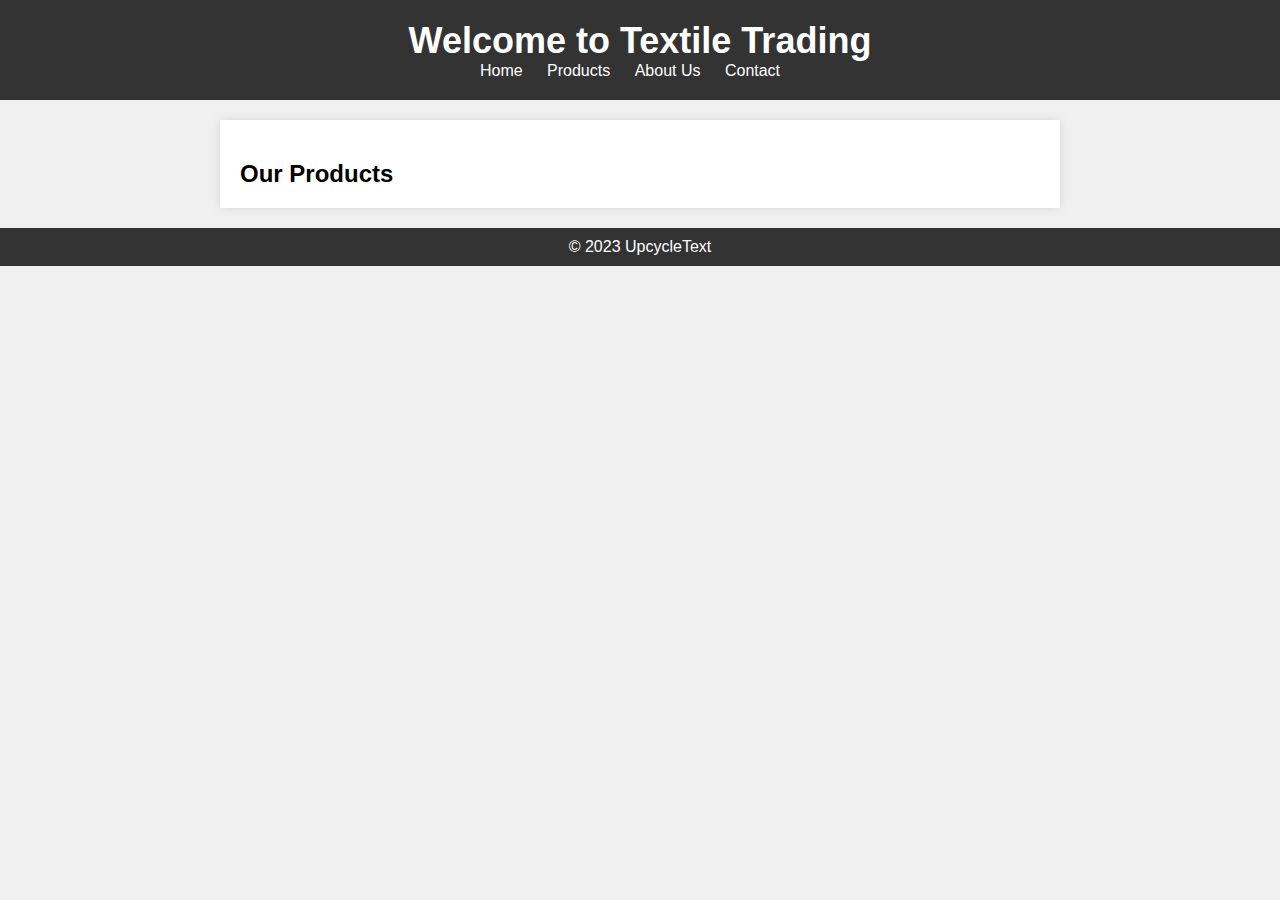
==== index.html @ 13b3493d "Add files via upload" ====
<!DOCTYPE html>
<html lang="en">
<head>
    <meta charset="UTF-8">
    <meta name="viewport" content="width=device-width, initial-scale=1.0">
    <title>Textile Trading App</title>
    <link rel="stylesheet" href="styles.css">
</head>
<body>
    <header>
        <h1>Welcome to Textile Trading</h1>
        <nav>
            <ul>
                <li><a href="#">Home</a></li>
                <li><a href="#">Products</a></li>
                <li><a href="#">About Us</a></li>
                <li><a href="#">Contact</a></li>
            </ul>
        </nav>
    </header>

    <main>
        <section class="products">
            <h2>Our Products</h2>
            <!-- Your product listings can go here -->
        </section>
    </main>

    <footer>
        <p>&copy; 2023 UpcycleText</p>
    </footer>
</body>
</html>
---- styles.css ----
/* Reset some default styles for better consistency */
body, h1, h2, p, ul, li {
    margin: 0;
    padding: 0;
}

body {
    font-family: Arial, sans-serif;
    background-color: #f0f0f0;
}

header {
    background-color: #333;
    color: #fff;
    padding: 20px;
    text-align: center;
}

header h1 {
    font-size: 36px;
}

nav ul {
    list-style-type: none;
}

nav li {
    display: inline;
    margin-right: 20px;
}

nav a {
    color: #fff;
    text-decoration: none;
}

main {
    max-width: 800px;
    margin: 20px auto;
    padding: 20px;
    background-color: #fff;
    box-shadow: 0 0 10px rgba(0, 0, 0, 0.1);
}

.products {
    margin-top: 20px;
}

footer {
    text-align: center;
    padding: 10px;
    background-color: #333;
    color: #fff;
}
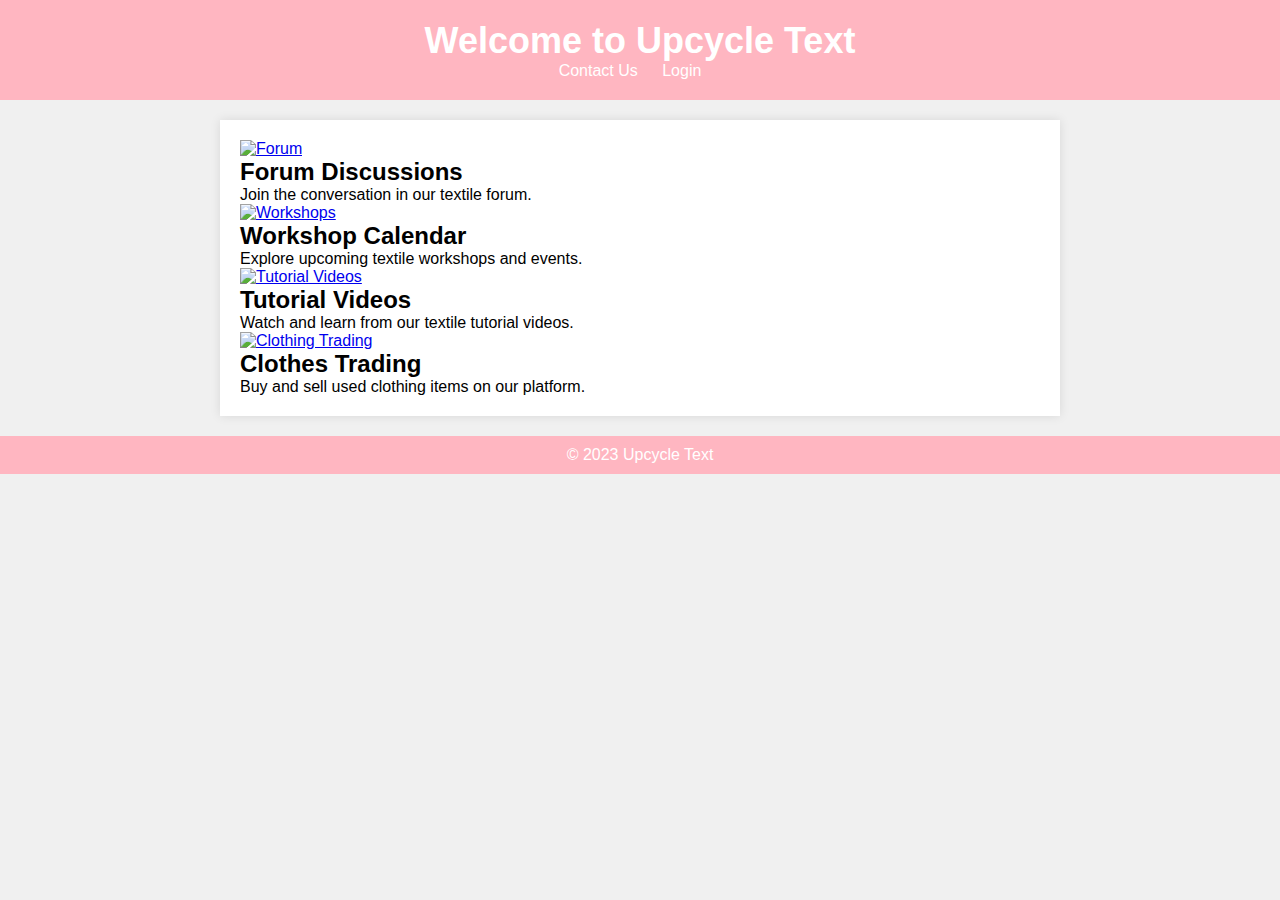
==== commit 76554bf3: "Update index.html" ====
--- a/index.html
+++ b/index.html
@@ -3,31 +3,56 @@
 <head>
     <meta charset="UTF-8">
     <meta name="viewport" content="width=device-width, initial-scale=1.0">
-    <title>Textile Trading App</title>
+    <title>Upcycle Text</title>
     <link rel="stylesheet" href="styles.css">
 </head>
 <body>
     <header>
-        <h1>Welcome to Textile Trading</h1>
+        <h1>Welcome to Upcycle Text</h1>
         <nav>
             <ul>
-                <li><a href="#">Home</a></li>
-                <li><a href="#">Products</a></li>
-                <li><a href="#">About Us</a></li>
-                <li><a href="#">Contact</a></li>
+                <li><a href="#">Contact Us</a></li>
+                <li><a href="login_page.php">Login</a></li>
             </ul>
         </nav>
     </header>
 
     <main>
-        <section class="products">
-            <h2>Our Products</h2>
-            <!-- Your product listings can go here -->
+        <section class="feature">
+            <a href="forum.html">
+                <img src="images/discussion.jpeg" alt="Forum" width="280" height="179">
+            </a>
+            <h2>Forum Discussions</h2>
+            <p>Join the conversation in our textile forum.</p>
+        </section>
+
+        <section class="feature">
+            <a href="workshops.html">
+                <img src="images/workshop.jpeg" alt="Workshops">
+            </a>
+            <h2>Workshop Calendar</h2>
+            <p>Explore upcoming textile workshops and events.</p>
+        </section>
+
+        <section class="feature">
+            <a href="videos.html">
+                <img src="images/tutorial3.jpeg" alt="Tutorial Videos" width="280" height="179">
+            </a>
+            <h2>Tutorial Videos</h2>
+            <p>Watch and learn from our textile tutorial videos.</p>
+        </section>
+
+        <section class="feature">
+            <a href="trading_page1.php">
+                <img src="images/clothes1.jpeg" alt="Clothing Trading" width="280" height="179">
+            </a>
+            <h2>Clothes Trading </h2>
+            <p>Buy and sell used clothing items on our platform.</p>
         </section>
     </main>
 
     <footer>
-        <p>&copy; 2023 UpcycleText</p>
+        <p>&copy; 2023 Upcycle Text</p>
     </footer>
 </body>
 </html>
--- a/styles.css
+++ b/styles.css
@@ -10,7 +10,7 @@
 }
 
 header {
-    background-color: #333;
+    background-color: lightpink;
     color: #fff;
     padding: 20px;
     text-align: center;
@@ -49,6 +49,6 @@
 footer {
     text-align: center;
     padding: 10px;
-    background-color: #333;
+    background-color: lightpink;
     color: #fff;
 }
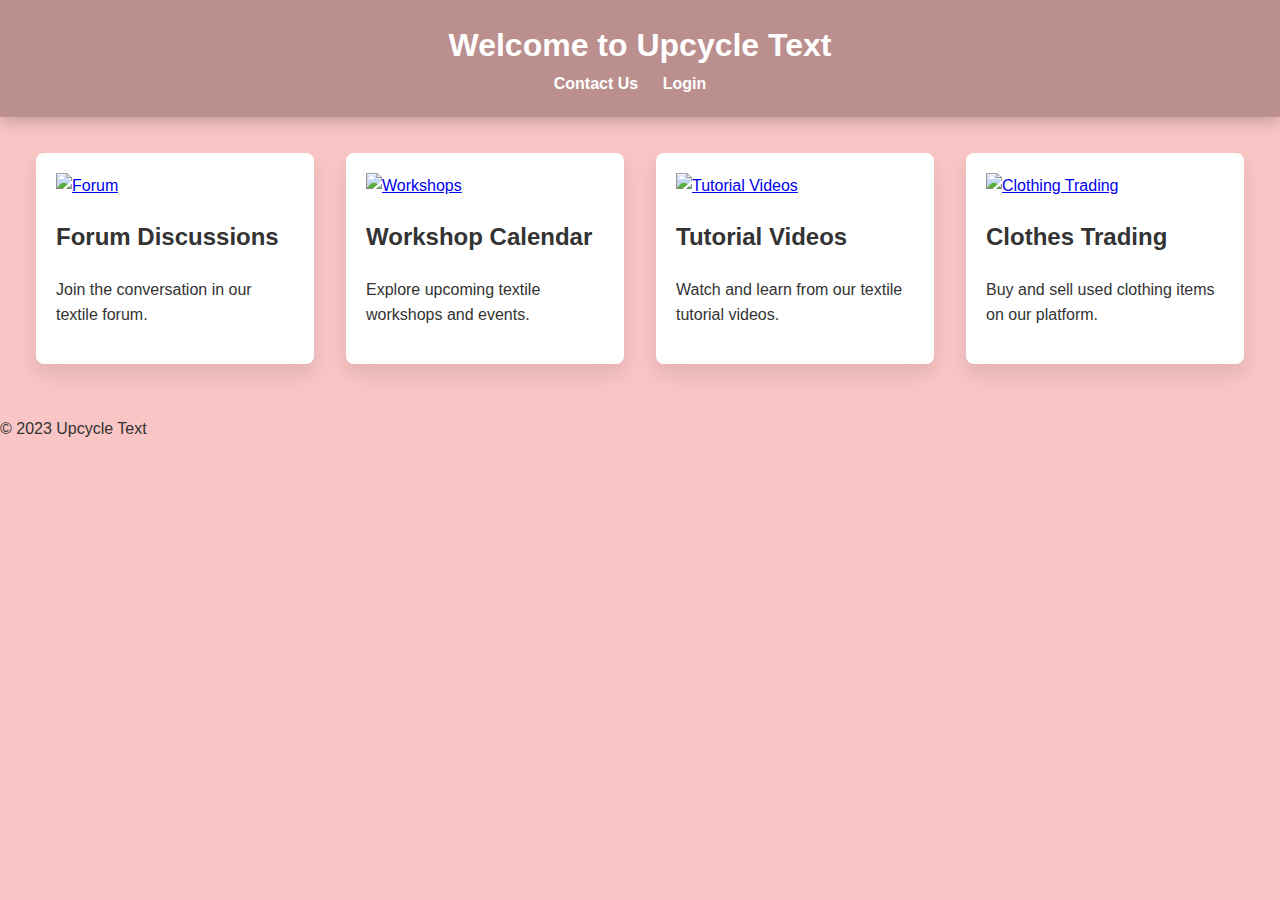
==== commit e9ba9c4d: "Update index.html" ====
--- a/index.html
+++ b/index.html
@@ -11,7 +11,7 @@
         <h1>Welcome to Upcycle Text</h1>
         <nav>
             <ul>
-                <li><a href="#">Contact Us</a></li>
+                <li><a href="mailto:UpcycleText@gmail.com">Contact Us</a></li>
                 <li><a href="login_page.php">Login</a></li>
             </ul>
         </nav>
--- a/styles.css
+++ b/styles.css
@@ -1,54 +1,99 @@
-/* Reset some default styles for better consistency */
-body, h1, h2, p, ul, li {
+/* Reset some default styles */
+body, h1, ul, li {
     margin: 0;
     padding: 0;
 }
 
+/* Set pastel pink as the primary color */
 body {
     font-family: Arial, sans-serif;
-    background-color: #f0f0f0;
+    background-color: #f9c5c5; /* Light Pastel Pink Background */
+    color: #333; /* Text Color */
+    line-height: 1.6;
 }
 
 header {
-    background-color: lightpink;
+    background-color: rosybrown; /* Light Pastel Red Header Background */
     color: #fff;
-    padding: 20px;
     text-align: center;
+    padding: 20px 0;
+    box-shadow: 0 5px 15px rgba(0, 0, 0, 0.2); /* 3D effect - Shadow */
 }
 
 header h1 {
-    font-size: 36px;
+    font-size: 2rem;
 }
 
 nav ul {
     list-style-type: none;
+    display: inline; 
 }
 
-nav li {
+nav ul li {
     display: inline;
     margin-right: 20px;
 }
 
-nav a {
+nav ul li a {
     color: #fff;
     text-decoration: none;
+    font-weight: bold;
+    transition: color 0.3s ease;
+    display: inline;
 }
 
-main {
-    max-width: 800px;
-    margin: 20px auto;
-    padding: 20px;
-    background-color: #fff;
-    box-shadow: 0 0 10px rgba(0, 0, 0, 0.1);
+nav ul li a:hover {
+    color: #f56a7e; /* Hover color - Pastel Red */
 }
 
-.products {
-    margin-top: 20px;
+/* Styling for the dropdown menu */
+.dropdown-content {
+    display: none;
+    position: absolute;
+    background-color: #fff; /* White Background for Dropdown */
+    box-shadow: 0 4px 8px rgba(0, 0, 0, 0.2);
+    z-index: 1;
+    top: 100%; /* Position dropdown below the parent item */
+    left: 0; /* Align dropdown with the left edge of the parent item */
+    min-width: 150px; /* Set a minimum width for the dropdown */
 }
 
-footer {
+/* Show the dropdown when hovering over the parent item */
+nav ul li:hover .dropdown-content {
+    display: block;
+}
+
+.dropdown-content li {
     text-align: center;
     padding: 10px;
-    background-color: lightpink;
-    color: #fff;
+    border-top: 1px solid #ccc; /* Add a top border to separate items */
 }
+
+/* Add some space below the dropdown menu items */
+.dropdown-content li:not(:last-child) {
+    margin-bottom: 5px;
+}
+
+/* Styling for feature sections */
+main {
+    display: flex;
+    justify-content: space-around;
+    flex-wrap: wrap;
+    padding: 20px;
+}
+
+.feature {
+    flex: 1;
+    max-width: 300px;
+    margin: 16px;
+    padding: 20px;
+    background-color: #fff; /* White Background for Sections */
+    border-radius: 8px;
+    box-shadow: 0 10px 20px rgba(0, 0, 0, 0.1); /* 3D effect - Deeper Shadow */
+    transition: transform 0.3s ease; /* 3D effect - Transform */
+}
+
+.feature:hover {
+    transform: translateY(-5px); /* 3D effect - Move Up on Hover */
+}
+
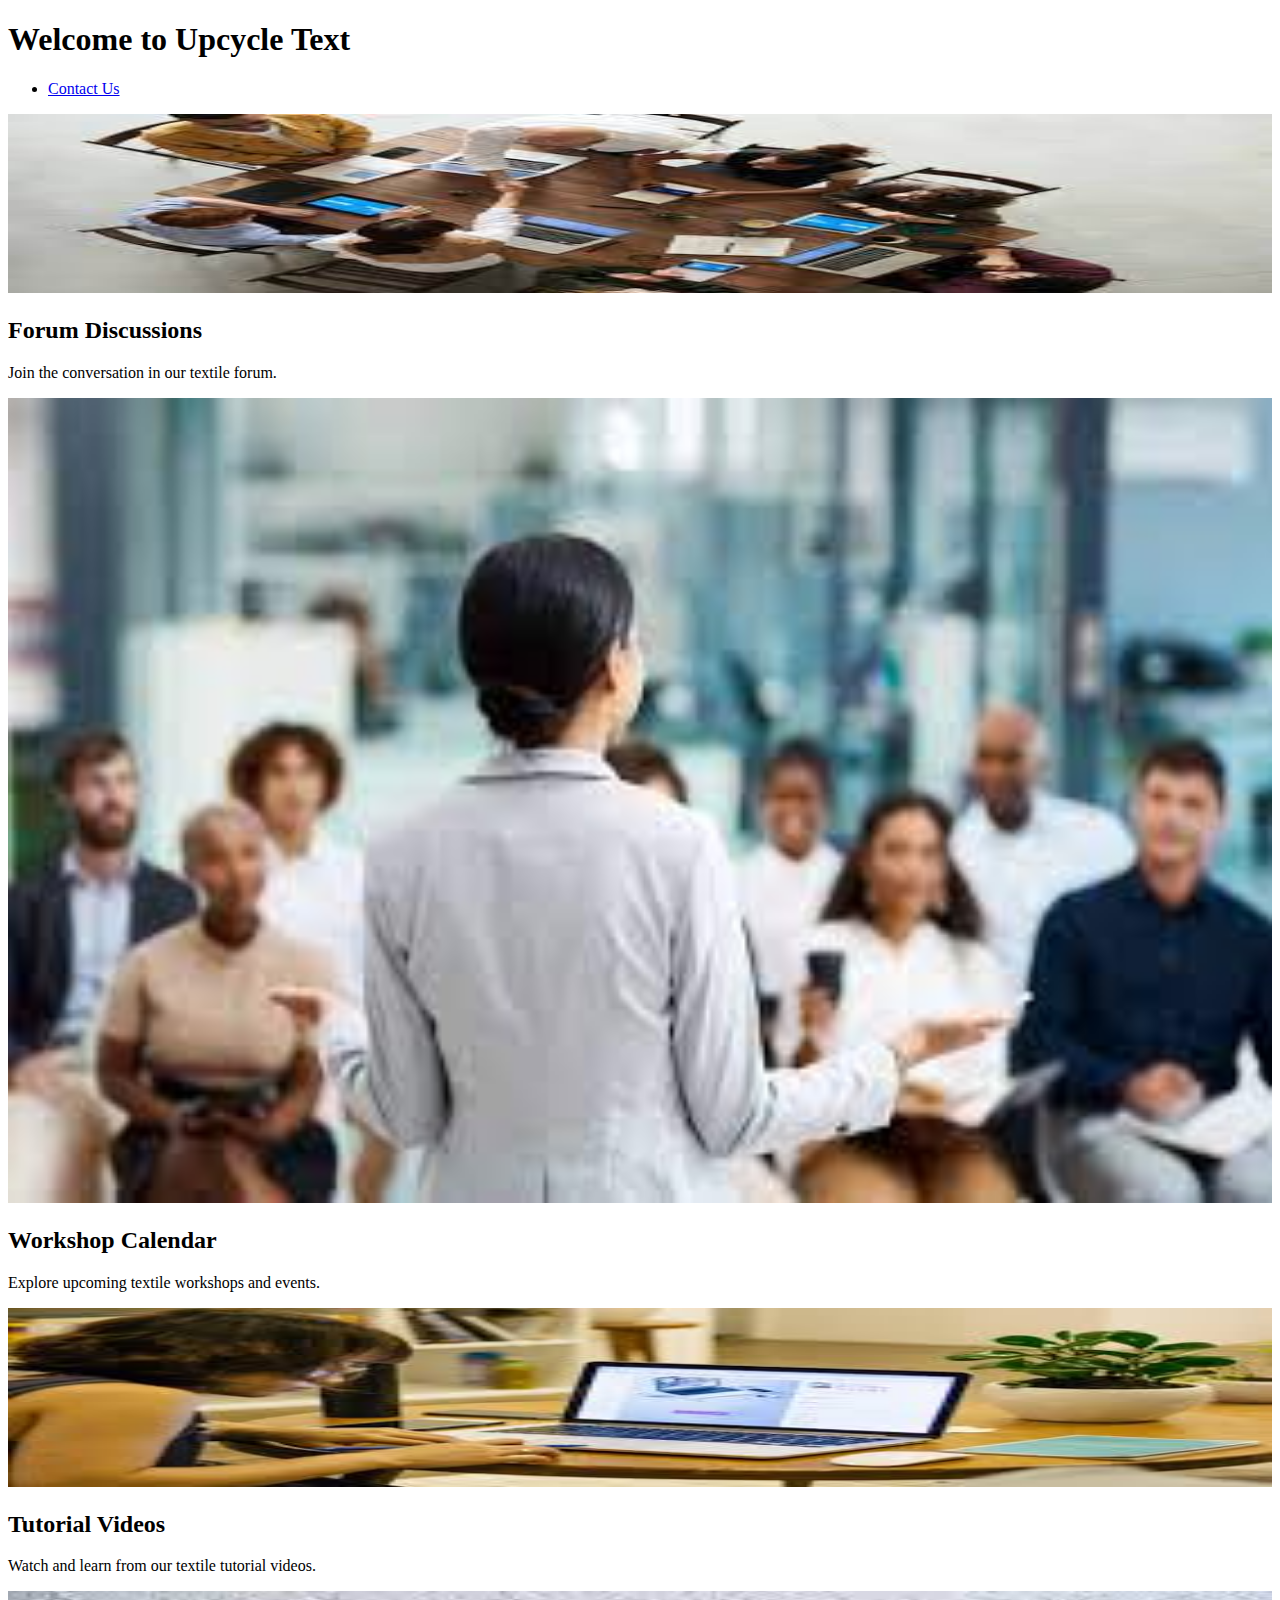
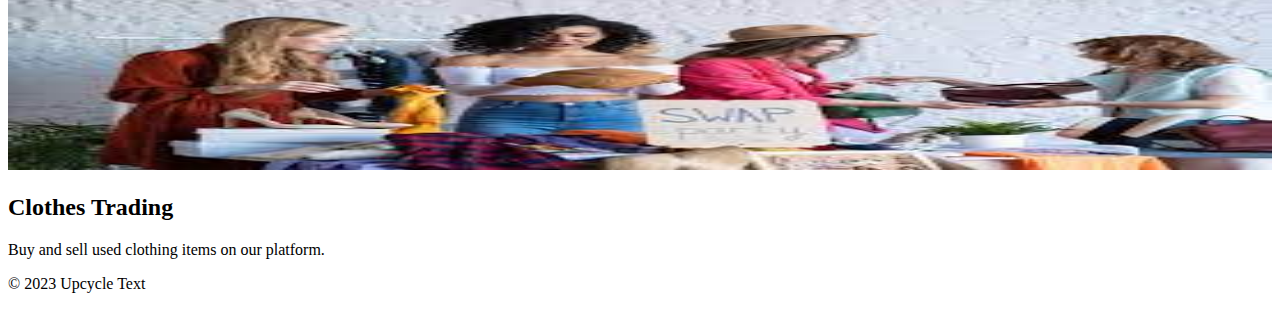
==== commit d6fe514b: "Create index.html" ====
--- a/index.html
+++ b/index.html
@@ -4,7 +4,7 @@
     <meta charset="UTF-8">
     <meta name="viewport" content="width=device-width, initial-scale=1.0">
     <title>Upcycle Text</title>
-    <link rel="stylesheet" href="styles.css">
+    <link rel="stylesheet" href="index_style.css">
 </head>
 <body>
     <header>
@@ -12,31 +12,31 @@
         <nav>
             <ul>
                 <li><a href="mailto:UpcycleText@gmail.com">Contact Us</a></li>
-                <li><a href="login_page.php">Login</a></li>
+                <!-- <li><a href="login_page.php">Login</a></li> --> 
             </ul>
         </nav>
     </header>
 
     <main>
         <section class="feature">
-            <a href="forum.html">
-                <img src="images/discussion.jpeg" alt="Forum" width="280" height="179">
+            <a href="forumtrial.php">
+                <img src="images/discussion.jpeg" alt="Forum" width="100%" height="179">
             </a>
             <h2>Forum Discussions</h2>
             <p>Join the conversation in our textile forum.</p>
         </section>
 
         <section class="feature">
-            <a href="workshops.html">
-                <img src="images/workshop.jpeg" alt="Workshops">
+            <a href="workshop_calendar.html">
+                <img src="images/workshop.jpeg" alt="Workshops" width="100%">
             </a>
             <h2>Workshop Calendar</h2>
             <p>Explore upcoming textile workshops and events.</p>
         </section>
 
         <section class="feature">
-            <a href="videos.html">
-                <img src="images/tutorial3.jpeg" alt="Tutorial Videos" width="280" height="179">
+            <a href="tutorial_library.html">
+                <img src="images/tutorial3.jpeg" alt="Tutorial Videos" width="100%" height="179">
             </a>
             <h2>Tutorial Videos</h2>
             <p>Watch and learn from our textile tutorial videos.</p>
@@ -44,7 +44,7 @@
 
         <section class="feature">
             <a href="trading_page1.php">
-                <img src="images/clothes1.jpeg" alt="Clothing Trading" width="280" height="179">
+                <img src="images/clothes1.jpeg" alt="Clothing Trading" width="100%" height="179">
             </a>
             <h2>Clothes Trading </h2>
             <p>Buy and sell used clothing items on our platform.</p>
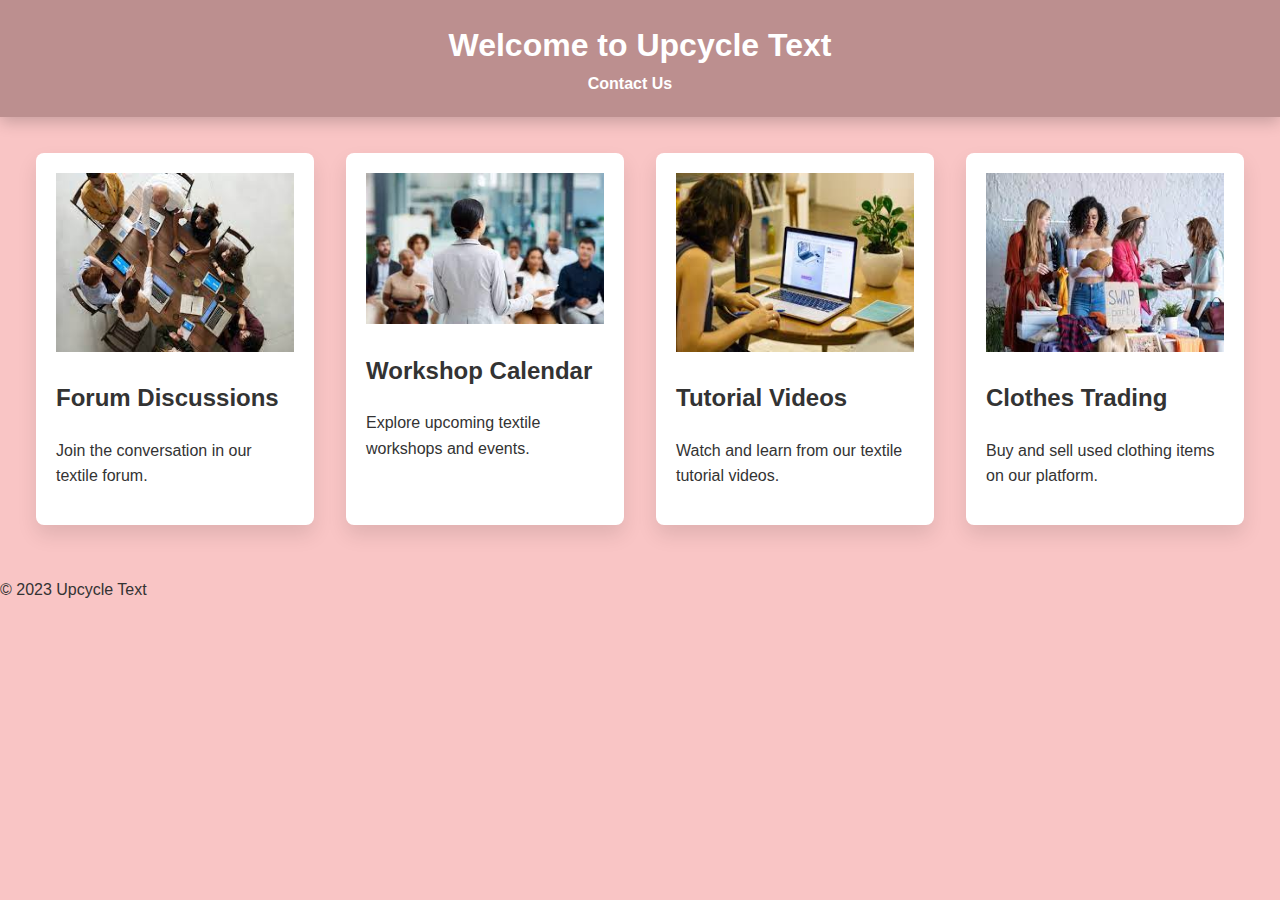
==== commit 9bced1cb: "Update index.html" ====
--- a/index.html
+++ b/index.html
@@ -27,7 +27,7 @@
         </section>
 
         <section class="feature">
-            <a href="workshop_calendar.html">
+            <a href="Calendar/workshop_calendar.html">
                 <img src="images/workshop.jpeg" alt="Workshops" width="100%">
             </a>
             <h2>Workshop Calendar</h2>
--- a/index_style.css
+++ b/index_style.css
@@ -0,0 +1,102 @@
+/* Reset some default styles */
+body, h1, ul, li {
+    margin: 0;
+    padding: 0;
+}
+
+/* Set pastel pink as the primary color */
+body {
+    font-family: Arial, sans-serif;
+    background-color: #f9c5c5; /* Light Pastel Pink Background */
+    color: #333; /* Text Color */
+    line-height: 1.6;
+}
+
+header {
+    background-color: rosybrown; /* Light Pastel Red Header Background */
+    color: #fff;
+    text-align: center;
+    padding: 20px 0;
+    box-shadow: 0 5px 15px rgba(0, 0, 0, 0.2); /* 3D effect - Shadow */
+}
+
+header h1 {
+    font-size: 2rem;
+}
+
+nav ul {
+    list-style-type: none;
+    display: inline; 
+}
+
+nav ul li {
+    display: inline;
+    margin-right: 20px;
+}
+
+nav ul li a {
+    color: #fff;
+    text-decoration: none;
+    font-weight: bold;
+    transition: color 0.3s ease;
+    display: inline;
+}
+
+nav ul li a:hover {
+    color: #f56a7e; /* Hover color - Pastel Red */
+}
+
+/* Styling for the dropdown menu */
+.dropdown-content {
+    display: none;
+    position: absolute;
+    background-color: #fff; /* White Background for Dropdown */
+    box-shadow: 0 4px 8px rgba(0, 0, 0, 0.2);
+    z-index: 1;
+    top: 100%; /* Position dropdown below the parent item */
+    left: 0; /* Align dropdown with the left edge of the parent item */
+    min-width: 150px; /* Set a minimum width for the dropdown */
+}
+
+/* Show the dropdown when hovering over the parent item */
+nav ul li:hover .dropdown-content {
+    display: block;
+}
+
+.dropdown-content li {
+    text-align: center;
+    padding: 10px;
+    border-top: 1px solid #ccc; /* Add a top border to separate items */
+}
+
+/* Add some space below the dropdown menu items */
+.dropdown-content li:not(:last-child) {
+    margin-bottom: 5px;
+}
+
+/* Styling for feature sections */
+main {
+    display: flex;
+    justify-content: space-around;
+    flex-wrap: wrap;
+    padding: 20px;
+}
+
+.feature {
+    flex: 1;
+    max-width: 300px;
+    margin: 16px;
+    padding: 20px;
+    background-color: #fff; /* White Background for Sections */
+    border-radius: 8px;
+    box-shadow: 0 10px 20px rgba(0, 0, 0, 0.1); /* 3D effect - Deeper Shadow */
+    transition: transform 0.3s ease; /* 3D effect - Transform */
+}
+
+.feature:hover {
+    transform: translateY(-5px); /* 3D effect - Move Up on Hover */
+}
+
+
+/* Add more specific styling for your feature sections here */
+/* For example, you can set max-width and height for images, or add more background colors */
